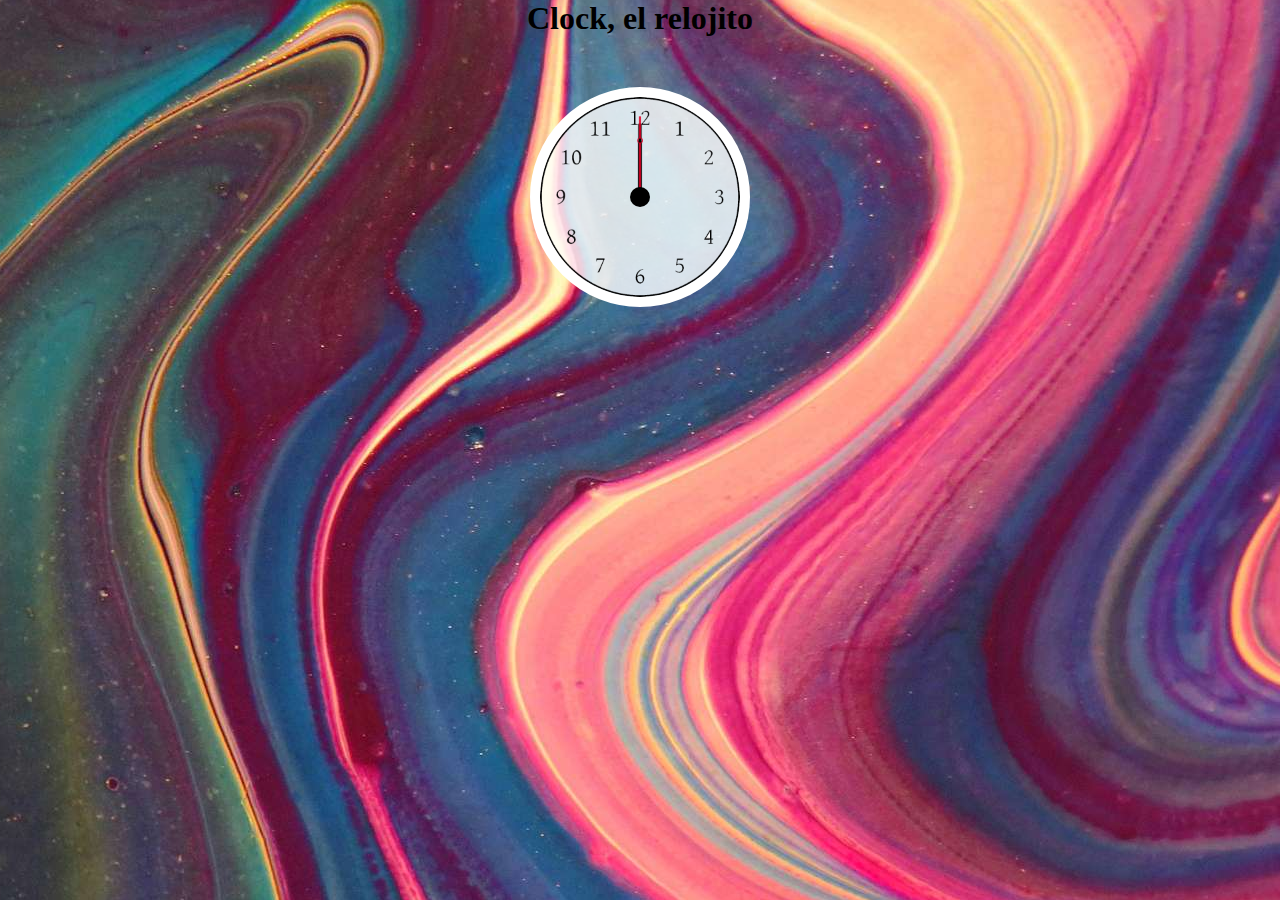
==== 02/index.html @ 96e36832 "ejercicio 2 reloj" ====
<!DOCTYPE html>
<html lang="es">
<head>
    <meta charset="UTF-8">
    <meta name="viewport" content="width=device-width, initial-scale=1.0">
<link rel="stylesheet" href="style.css">
    <title>Clock | #Javascript30 </title>
</head>
<body>
    <h1>Clock, el relojito</h1>
    <div id="reloj">
        <div class="puntoCentral"></div>
        <div class="relojEstructura">
        <div class="mano horas"></div>
        <div class="mano minutos"></div>
        <div class="mano segundos"></div>
    </div>
    </div>
    <script src="app.js"></script>
</body>
</html>
---- 02/style.css ----
*{
    margin: 0px;
    padding: 0px;

}
body{
    background-image: url("fondo.jpg");
    background-repeat: no-repeat;
    background-attachment: fixed;
    background-position: center;
    display: flex;
    justify-content: center;
    background-color: antiquewhite;
    flex-direction: column;
    text-align: center;
}

#reloj{
    border: 10px solid white;
    border-radius: 50%;
    width: 200px;
    height: 200px;
    margin: 0 auto;
    display: flex;
    justify-content: center;
    align-items: center;
    position: relative;
    margin: 50px auto;
    background-color: rgba(255, 255, 255, 0.8);
    background-image: url('relojFondo.png');
background-size: contain;

}
.relojEstructura{
    width: 100%;
    height: 100%;
    position: relative;


transform: translateY(-3px)

}
.mano{
    width: 50%;
    height: 6px;
    top: 50%;
    position: absolute;
    transform-origin: 100%;
    transform: rotate(90deg);
    transition: all 0.05s;
    transition-timing-function: cubic-bezier(0.1,2.7,0.58,1);

}
.horas{
    background-image: url('horas.png');
    background-size: cover;

}
.minutos{

    background-image: url('minutero.png');
    background-size: cover;

}
.segundos{
   
    background-image: url('segundero.png');
    background-size: cover;

}
.puntoCentral{
    width: 20px;
    height: 20px;
    border-radius: 50%;
    background-color: black;
    position: absolute;
    z-index: 10;

}
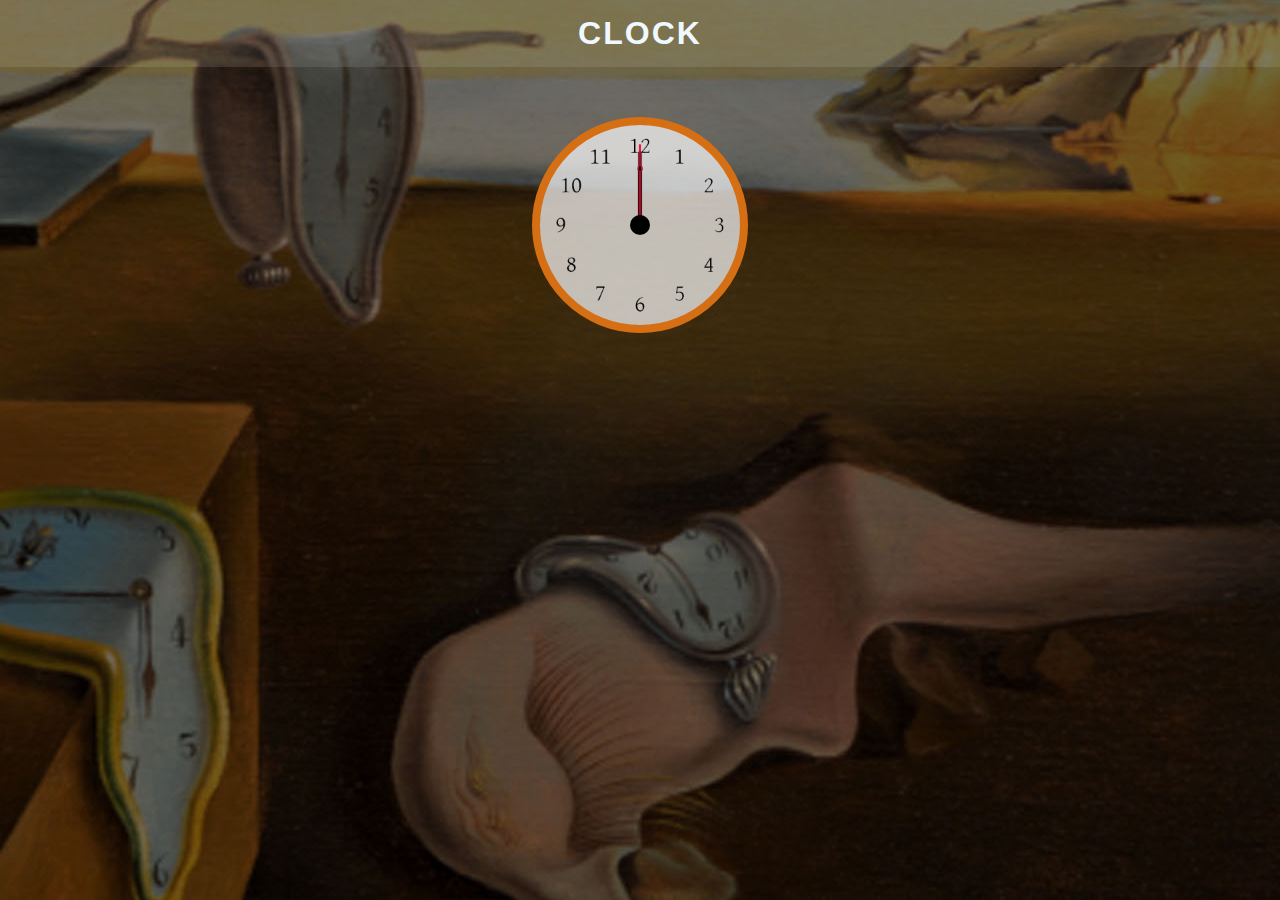
==== commit c8cbac1f: "Style | fix seg0" ====
--- a/02/index.html
+++ b/02/index.html
@@ -4,10 +4,11 @@
     <meta charset="UTF-8">
     <meta name="viewport" content="width=device-width, initial-scale=1.0">
 <link rel="stylesheet" href="style.css">
+<link rel="shortcut icon" href="favicon.png" type="image/x-icon">
     <title>Clock | #Javascript30 </title>
 </head>
 <body>
-    <h1>Clock, el relojito</h1>
+    <h1>Clock</h1>
     <div id="reloj">
         <div class="puntoCentral"></div>
         <div class="relojEstructura">
--- a/02/style.css
+++ b/02/style.css
@@ -1,79 +1,77 @@
-*{
-    margin: 0px;
-    padding: 0px;
-
+* {
+  margin: 0px;
+  padding: 0px;
 }
-body{
-    background-image: url("fondo.jpg");
-    background-repeat: no-repeat;
-    background-attachment: fixed;
-    background-position: center;
-    display: flex;
-    justify-content: center;
-    background-color: antiquewhite;
-    flex-direction: column;
-    text-align: center;
+body {
+  background-image: url("fondo.jpg");
+  background-repeat: no-repeat;
+  background-attachment: fixed;
+  background-position: center;
+  display: flex;
+  justify-content: center;
+  background-color: antiquewhite;
+  flex-direction: column;
+  text-align: center;
+  font-family: "Segoe UI", Tahoma, Geneva, Verdana, sans-serif;
+  letter-spacing: 2px;
+}
+h1 {
+  background-color: rgba(255, 255, 255, 0.1);
+  padding: 15px;
+  text-transform: uppercase;
+  color: aliceblue;
+  font-weight: 800;
+  font-size: xx-large;
 }
 
-#reloj{
-    border: 10px solid white;
-    border-radius: 50%;
-    width: 200px;
-    height: 200px;
-    margin: 0 auto;
-    display: flex;
-    justify-content: center;
-    align-items: center;
-    position: relative;
-    margin: 50px auto;
-    background-color: rgba(255, 255, 255, 0.8);
-    background-image: url('relojFondo.png');
-background-size: contain;
-
+#reloj {
+  border: 8px solid rgb(214, 110, 19);
+  border-radius: 50%;
+  width: 200px;
+  height: 200px;
+  margin: 0 auto;
+  display: flex;
+  justify-content: center;
+  align-items: center;
+  position: relative;
+  margin: 50px auto;
+  background-color: rgba(255, 255, 255, 0.7);
+  background-image: url("relojFondo.png");
+  background-size: contain;
 }
-.relojEstructura{
-    width: 100%;
-    height: 100%;
-    position: relative;
-
-
-transform: translateY(-3px)
-
+.relojEstructura {
+  width: 100%;
+  height: 100%;
+  position: relative;
+  transform: translateY(-3px);
 }
-.mano{
-    width: 50%;
-    height: 6px;
-    top: 50%;
-    position: absolute;
-    transform-origin: 100%;
-    transform: rotate(90deg);
-    transition: all 0.05s;
-    transition-timing-function: cubic-bezier(0.1,2.7,0.58,1);
-
+.mano {
+  width: 50%;
+  height: 6px;
+  top: 50%;
+  position: absolute;
+  transform-origin: 100%;
+  transform: rotate(90deg);
+  transition: all 0.05s;
+  transition-timing-function: cubic-bezier(0.1, 2.7, 0.58, 1);
 }
-.horas{
-    background-image: url('horas.png');
-    background-size: cover;
-
+.horas {
+  background-image: url("horas.png");
+  background-size: cover;
 }
-.minutos{
-
-    background-image: url('minutero.png');
-    background-size: cover;
-
+.minutos {
+  background-image: url("minutero.png");
+  background-size: cover;
 }
-.segundos{
-   
-    background-image: url('segundero.png');
-    background-size: cover;
-
+.segundos {
+  background-image: url("segundero.png");
+  background-size: cover;
 }
-.puntoCentral{
-    width: 20px;
-    height: 20px;
-    border-radius: 50%;
-    background-color: black;
-    position: absolute;
-    z-index: 10;
-
-}+.puntoCentral {
+  width: 20px;
+  height: 20px;
+  border-radius: 50%;
+  background-color: black;
+  position: absolute;
+  z-index: 10;
+}
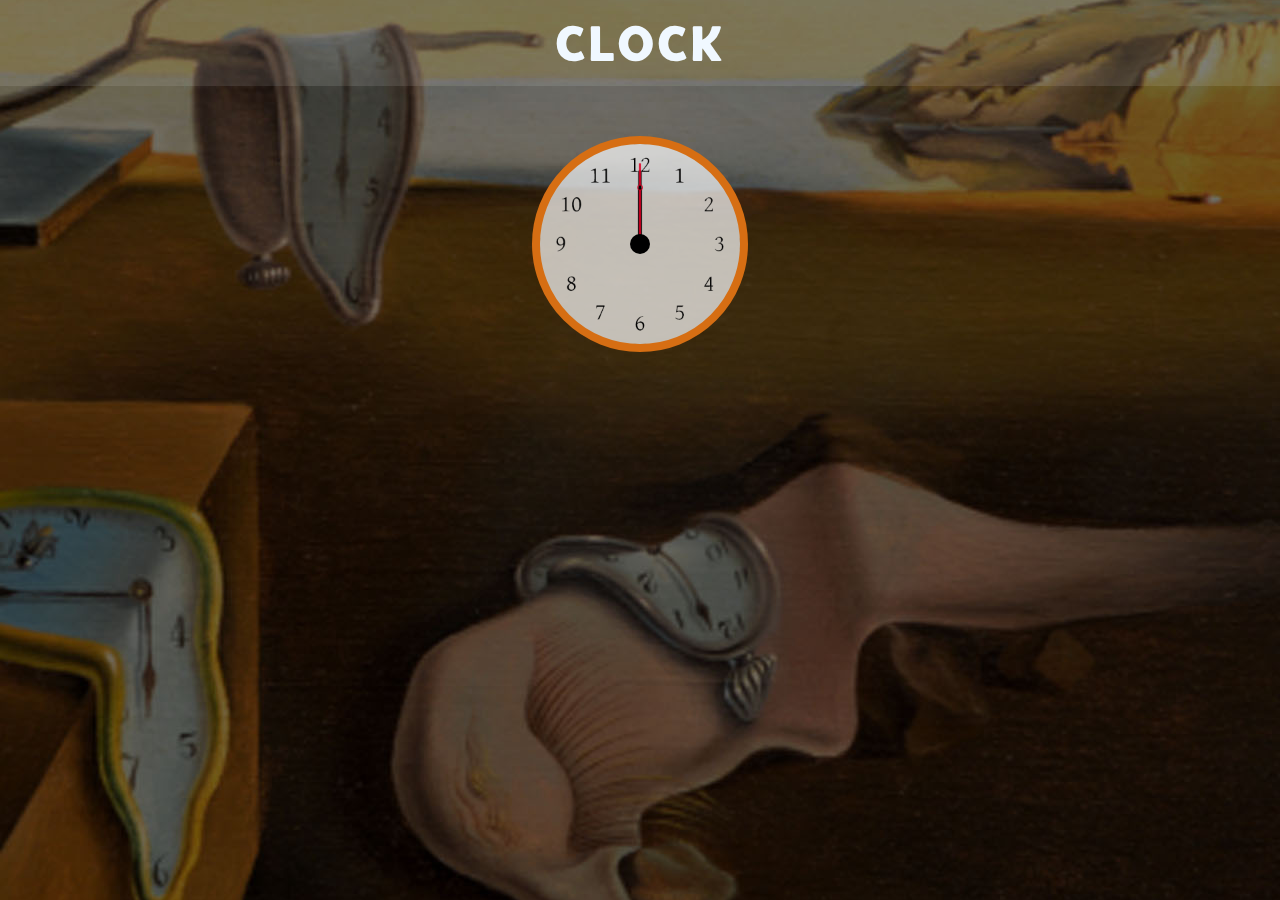
==== commit b138abb1: "dia3 variables javascript" ====
--- a/02/index.html
+++ b/02/index.html
@@ -3,6 +3,9 @@
 <head>
     <meta charset="UTF-8">
     <meta name="viewport" content="width=device-width, initial-scale=1.0">
+    <link rel="preconnect" href="https://fonts.googleapis.com">
+    <link rel="preconnect" href="https://fonts.gstatic.com" crossorigin>
+    <link href="https://fonts.googleapis.com/css2?family=Belanosima:wght@400;600;700&display=swap" rel="stylesheet">
 <link rel="stylesheet" href="style.css">
 <link rel="shortcut icon" href="favicon.png" type="image/x-icon">
     <title>Clock | #Javascript30 </title>
--- a/02/style.css
+++ b/02/style.css
@@ -12,7 +12,7 @@
   background-color: antiquewhite;
   flex-direction: column;
   text-align: center;
-  font-family: "Segoe UI", Tahoma, Geneva, Verdana, sans-serif;
+  font-family: 'Belanosima', sans-serif;
   letter-spacing: 2px;
 }
 h1 {
@@ -20,8 +20,9 @@
   padding: 15px;
   text-transform: uppercase;
   color: aliceblue;
-  font-weight: 800;
-  font-size: xx-large;
+  font-weight: 600;
+  font-size: 50px;
+
 }
 
 #reloj {
